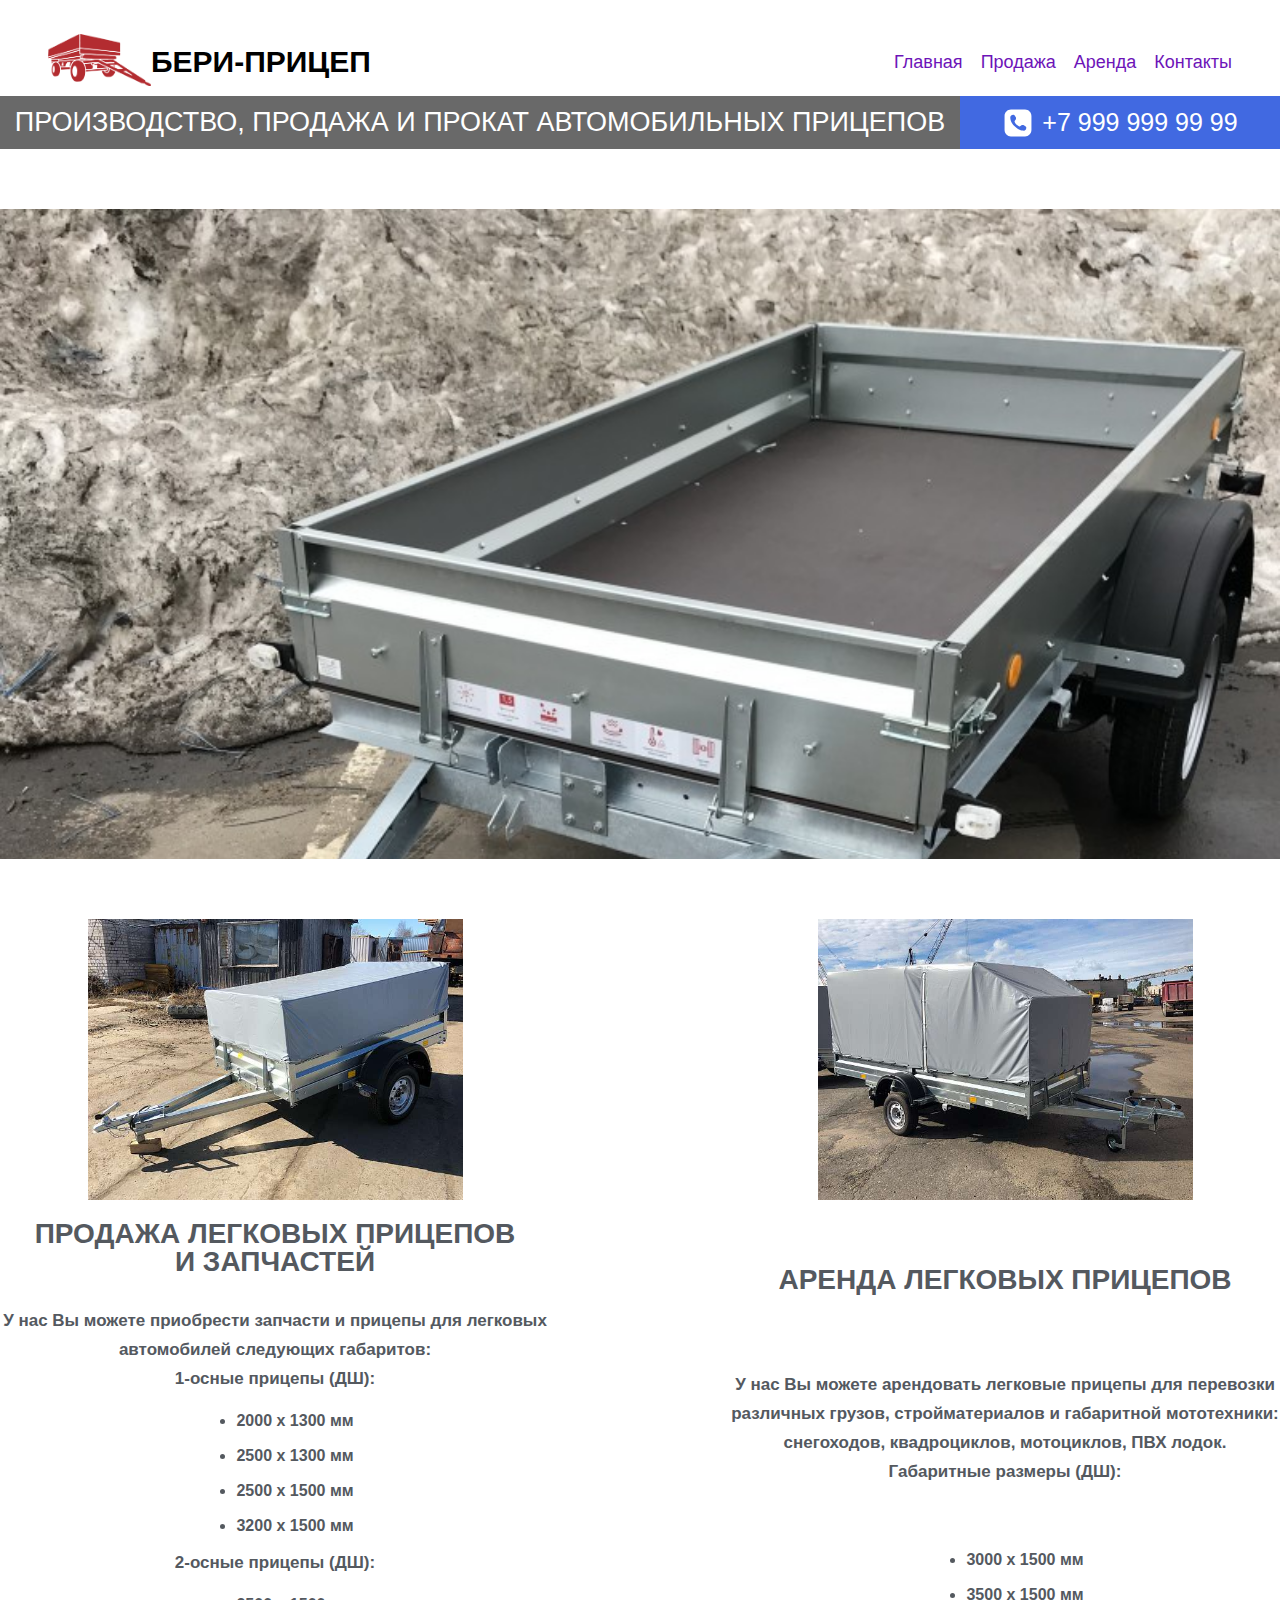
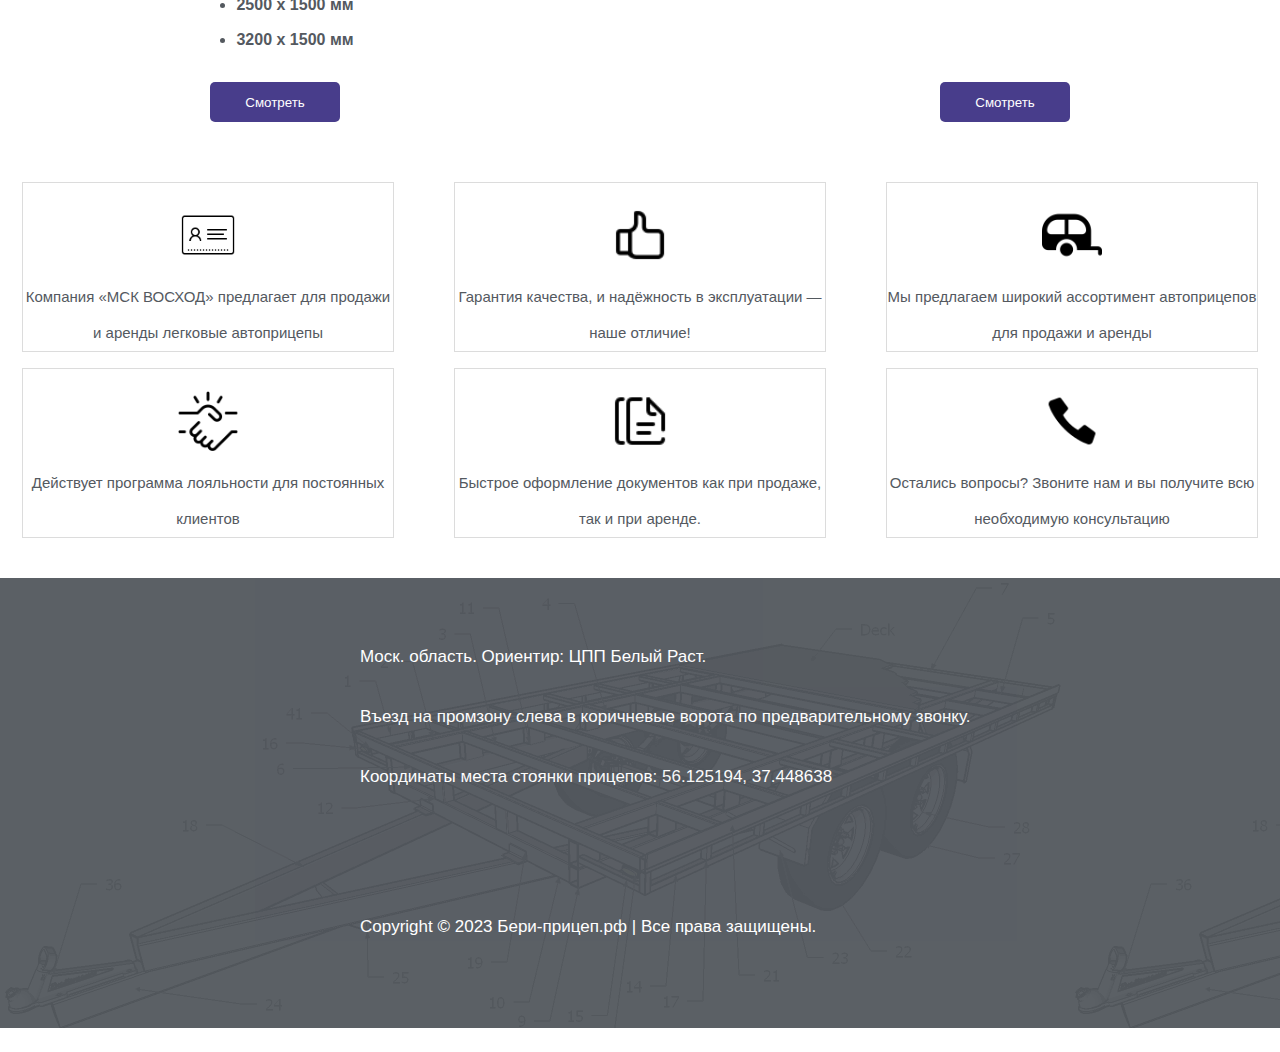
==== index.html @ 446b3efd "Add files via upload" ====
﻿<!DOCTYPE html>

<html lang="ru">

<head>
    <meta charset="UTF-8">
    <meta name="viewport" content="width=device-width, initial-scale=1.0">
    <title>БЕРИ-ПРИЦЕП</title>
    <link rel="stylesheet" href="./pages/index.css"> <!-- Подключенный css файл-->
    <link rel="shortcut icon" href="./images/logo-mini.png">
</head>

<body class="page">
    <header class="header">
        <div class="header__section-logo">
            <a href="">
                <img src="./images/logo.png" alt="Логотип." class="header__logo" />
            </a>
            <h1 class="header__title">БЕРИ-ПРИЦЕП</h1>
        </div>
        <div class="header__section-menu">
            <ul class="header__links">
                <li class="header__item"><a class="header__link header__link_home" href="">Главная</a></li>
                <li class="header__item"><a class="header__link header__link_sale" href="">Продажа</a></li>
                <li class="header__item"><a class="header__link header__link_rent" href="">Аренда</a></li>
                <li class="header__item"><a class="header__link header__link_contacts" href="">Контакты</a></li>
            </ul>
        </div>
    </header>

    <main class="content">

        <section class="info">
            <h2 class="info__title">ПРОИЗВОДСТВО, ПРОДАЖА И&nbsp;ПРОКАТ АВТОМОБИЛЬНЫХ ПРИЦЕПОВ</h2>
            <div class="info__inform">
                <img src="./images/telephone.svg" class="info__inform__logo"/>
                <a href="tel:+79999999999" class="info__inform_telephone">+7 999 999 99 99</a>
            </div>
        </section>

        <section class="anime-slide">
            <div class="anime-slide__items">
                <div class="anime-slide__item anime-slide__item:nth-child(1)"></div>
                <div class="anime-slide__item anime-slide__item:nth-child(2)"></div>
                <div class="anime-slide__item anime-slide__item:nth-child(3)"></div>
                <div class="anime-slide__item anime-slide__item:nth-child(4)"></div>
                <div class="anime-slide__item anime-slide__item:nth-child(5)"></div>
            </div>
        </section>

        <section class="types">
            <div class="item">
                <img class="item__img" src="./images/sale.jpg" />
                <h2 class="item__title">ПРОДАЖА ЛЕГКОВЫХ ПРИЦЕПОВ И&nbsp;ЗАПЧАСТЕЙ</h2>
                <p class="item__info">У&nbsp;нас Вы&nbsp;можете приобрести запчасти и&nbsp;прицепы для легковых автомобилей следующих габаритов:<br /> 1-осные прицепы (ДШ):</p>
                <ul class="item__list">
                    <li class="item__list_element">2000 х 1300 мм</li>
                    <li class="item__list_element">2500 х 1300 мм</li>
                    <li class="item__list_element">2500 х 1500 мм</li>
                    <li class="item__list_element">3200 х 1500 мм</li>
                </ul>
                <p class="item__info">2-осные прицепы (ДШ):</p>
                <ul class="item__list">
                    <li class="item__list_element">2500 х 1500 мм</li>
                    <li class="item__list_element">3200 х 1500 мм</li>
                </ul>
                <button class="item__button">Смотреть</button>
            </div>
            <div class="item">
                <img class="item__img" src="./images/rent.jpg" />
                <h2 class="item__title">АРЕНДА ЛЕГКОВЫХ ПРИЦЕПОВ</h2>
                <p class="item__info">У&nbsp;нас&nbsp;Вы можете арендовать легковые прицепы для перевозки различных грузов, стройматериалов и&nbsp;габаритной мототехники: снегоходов, квадроциклов, мотоциклов, ПВХ лодок.<br/>Габаритные размеры (ДШ):</p>
                <ul class="item__list">
                    <li class="item__list_element">3000 х 1500 мм</li>
                    <li class="item__list_element">3500 х 1500 мм</li>
                </ul>
                <button class="item__button">Смотреть</button>
            </div>
        </section>

        <section class="elements">
            <div class="element">
                <img class="element__img" src="./images/card.png" />
                <p class="element__info">Компания &laquo;МСК ВОСХОД&raquo; предлагает для продажи и&nbsp;аренды легковые автоприцепы</p>
            </div>
            <div class="element">
                <img class="element__img" src="./images/like.png" />
                <p class="element__info">Гарантия качества, и&nbsp;надёжность в&nbsp;эксплуатации&nbsp;&mdash; наше отличие!</p>
            </div>
            <div class="element">
                <img class="element__img" src="./images/logo-mini.png" />
                <p class="element__info">Мы&nbsp;предлагаем широкий ассортимент автоприцепов для продажи и&nbsp;аренды</p>
            </div>
            <div class="element">
                <img class="element__img" src="./images/hands.png" />
                <p class="element__info">Действует программа лояльности для постоянных клиентов</p>
            </div>
            <div class="element">
                <img class="element__img" src="./images/doc.png" />
                <p class="element__info">Быстрое оформление документов как при продаже, так и&nbsp;при аренде.</p>
            </div>
            <div class="element">
                <img class="element__img" src="./images/phone.png" />
                <p class="element__info">Остались вопросы? Звоните нам и&nbsp;вы&nbsp;получите всю необходимую консультацию</p>
            </div>
        </section>

    </main>

    <footer class="footer">
        <div class="footer__box">
            <div class="footer__content">
                <p class="footer__info">Моск. область. Ориентир: ЦПП Белый Раст.<br />Въезд на промзону слева в коричневые ворота по предварительному звонку.<br />Координаты места стоянки прицепов: 56.125194, 37.448638</p>
                <p class="footer__info_copyright">Copyright © 2023 Бери-прицеп.рф | Все права защищены.</p>
            </div>
        </div>
    </footer>
</body>

</html>
---- pages/index.css ----
@import url(../vendor/normalize.css);

/*����������� �������*/
@import url(../fonts/inter.css);

/*����� ��������*/
@import url(../blocks/page/page.css);

/*����� header*/
@import url(../blocks/header/header.css);
@import url(../blocks/header/__section-logo/header__section-logo.css);
@import url(../blocks/header/__logo/header__logo.css);
@import url(../blocks/header/__title/header__title.css);
@import url(../blocks/header/__section-menu/header__section-menu.css);
@import url(../blocks/header/__links/header__links.css);
@import url(../blocks/header/__item/header__item.css);
@import url(../blocks/header/__link/header__link.css);

/*����� main*/
@import url(../blocks/content/content.css);

/* C���� ������ anime-slide*/
@import url(../blocks/anime-slide/anime-slide.css);
@import url(../blocks/anime-slide/__items/anime-slide__items.css);
@import url(../blocks/anime-slide/__item/anime-slide__item.css);

/*����� ������ info*/
@import url(../blocks/info/info.css);
@import url(../blocks/info/__title/info__title.css);
@import url(../blocks/info/__inform/info__inform.css);
@import url(../blocks/info/__inform/_logo/info__inform_logo.css);
@import url(../blocks/info/__inform/_telephone/info__inform_telephone.css);

/*����� ������ types*/
@import url(../blocks/types/types.css);
@import url(../blocks/item/item.css);
@import url(../blocks/item/__img/item__img.css);
@import url(../blocks/item/__title/item__title.css);
@import url(../blocks/item/__info/item__info.css);
@import url(../blocks/item/__list/item__list.css);
@import url(../blocks/item/__list/_element/item__list_element.css);
@import url(../blocks/item/__button/item__button.css);

/*����� ������ elements*/
@import url(../blocks/elements/elements.css);
@import url(../blocks/element/element.css);
@import url(../blocks/element/__img/element__img.css);
@import url(../blocks/element/__info/element__info.css);

/*����� ������ footer*/
@import url(../blocks/footer/footer.css);
@import url(../blocks/footer/__box/footer__box.css);
@import url(../blocks/footer/__content/footer__content.css);
@import url(../blocks/footer/__info/footer__info.css);
@import url(../blocks/footer/__info/_copyright/footer__info_copyright.css);
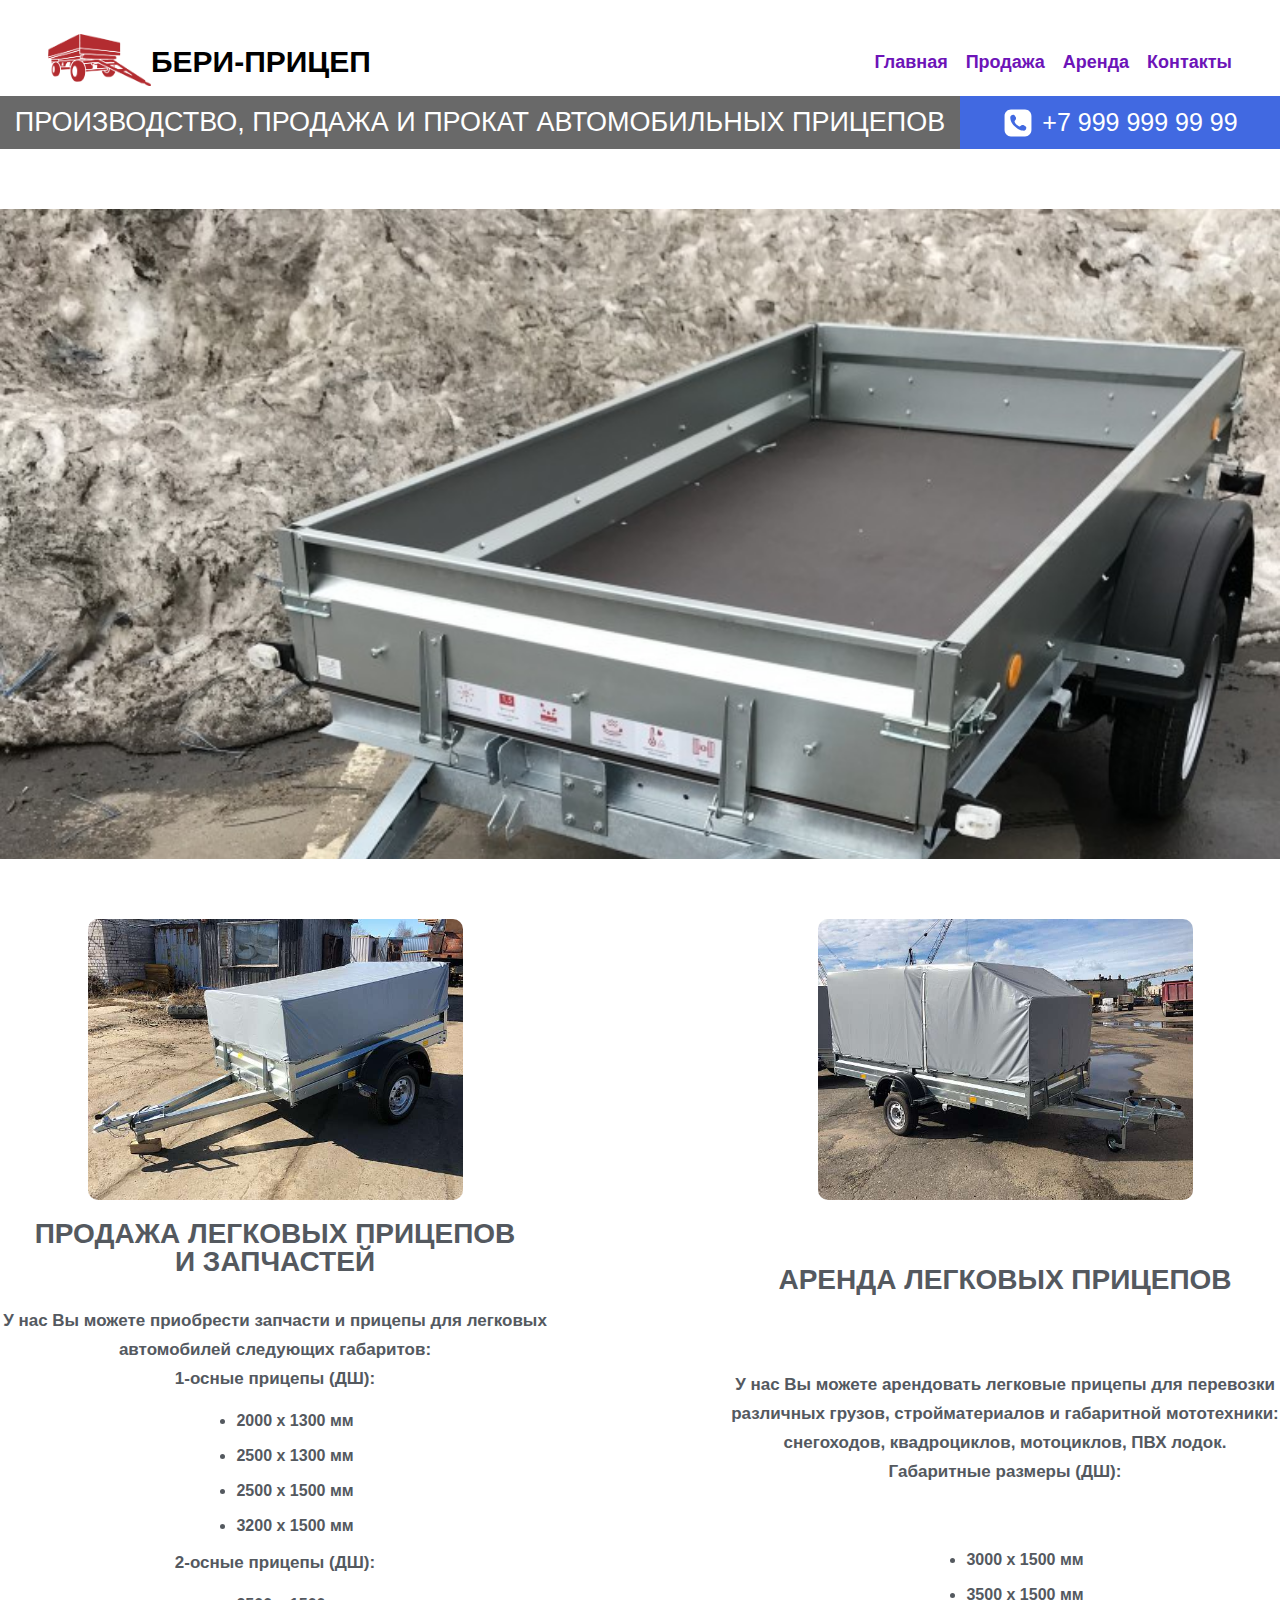
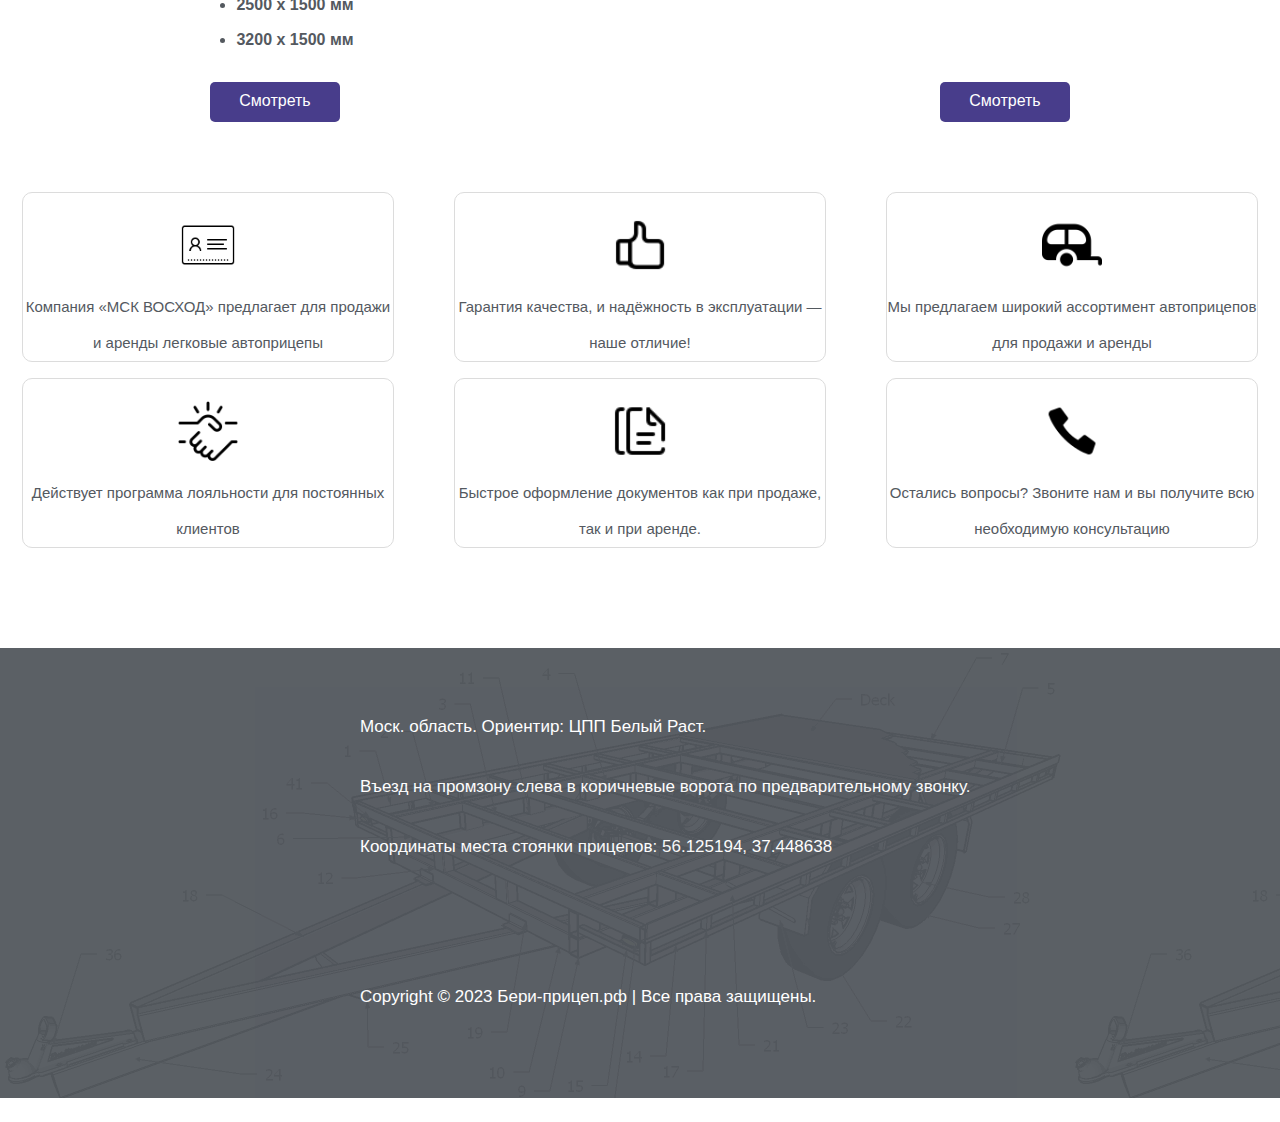
==== commit 80a7d599: "Add files via upload" ====
--- a/index.html
+++ b/index.html
@@ -6,38 +6,39 @@
     <meta charset="UTF-8">
     <meta name="viewport" content="width=device-width, initial-scale=1.0">
     <title>БЕРИ-ПРИЦЕП</title>
-    <link rel="stylesheet" href="./pages/index.css"> <!-- Подключенный css файл-->
+    <link rel="stylesheet" href="./styles/index.css"> <!-- Подключенный css файл-->
     <link rel="shortcut icon" href="./images/logo-mini.png">
 </head>
 
 <body class="page">
+    <!-- Секция шапка сайта -->
     <header class="header">
         <div class="header__section-logo">
-            <a href="">
+            <a href="index.html">
                 <img src="./images/logo.png" alt="Логотип." class="header__logo" />
             </a>
             <h1 class="header__title">БЕРИ-ПРИЦЕП</h1>
         </div>
         <div class="header__section-menu">
             <ul class="header__links">
-                <li class="header__item"><a class="header__link header__link_home" href="">Главная</a></li>
-                <li class="header__item"><a class="header__link header__link_sale" href="">Продажа</a></li>
-                <li class="header__item"><a class="header__link header__link_rent" href="">Аренда</a></li>
+                <li class="header__item"><a class="header__link header__link_home" href="index.html">Главная</a></li>
+                <li class="header__item"><a class="header__link header__link_sale" href="pages/sale.html">Продажа</a></li>
+                <li class="header__item"><a class="header__link header__link_rent" href="pages/rent.html">Аренда</a></li>
                 <li class="header__item"><a class="header__link header__link_contacts" href="">Контакты</a></li>
             </ul>
         </div>
     </header>
 
     <main class="content">
-
+        <!-- Секция с номером телефона -->
         <section class="info">
             <h2 class="info__title">ПРОИЗВОДСТВО, ПРОДАЖА И&nbsp;ПРОКАТ АВТОМОБИЛЬНЫХ ПРИЦЕПОВ</h2>
             <div class="info__inform">
-                <img src="./images/telephone.svg" class="info__inform__logo"/>
+                <img src="./images/telephone.svg" class="info__inform__logo" />
                 <a href="tel:+79999999999" class="info__inform_telephone">+7 999 999 99 99</a>
             </div>
         </section>
-
+        <!-- Секция слайдер с анимацией картинок -->
         <section class="anime-slide">
             <div class="anime-slide__items">
                 <div class="anime-slide__item anime-slide__item:nth-child(1)"></div>
@@ -47,7 +48,7 @@
                 <div class="anime-slide__item anime-slide__item:nth-child(5)"></div>
             </div>
         </section>
-
+        <!-- Секция с продажей и арендой прицепов -->
         <section class="types">
             <div class="item">
                 <img class="item__img" src="./images/sale.jpg" />
@@ -64,20 +65,20 @@
                     <li class="item__list_element">2500 х 1500 мм</li>
                     <li class="item__list_element">3200 х 1500 мм</li>
                 </ul>
-                <button class="item__button">Смотреть</button>
+                <a class="item__button" href="pages/sale.html"><p class="item__button_text">Смотреть</p></a>
             </div>
             <div class="item">
                 <img class="item__img" src="./images/rent.jpg" />
                 <h2 class="item__title">АРЕНДА ЛЕГКОВЫХ ПРИЦЕПОВ</h2>
-                <p class="item__info">У&nbsp;нас&nbsp;Вы можете арендовать легковые прицепы для перевозки различных грузов, стройматериалов и&nbsp;габаритной мототехники: снегоходов, квадроциклов, мотоциклов, ПВХ лодок.<br/>Габаритные размеры (ДШ):</p>
+                <p class="item__info">У&nbsp;нас&nbsp;Вы можете арендовать легковые прицепы для перевозки различных грузов, стройматериалов и&nbsp;габаритной мототехники: снегоходов, квадроциклов, мотоциклов, ПВХ лодок.<br />Габаритные размеры (ДШ):</p>
                 <ul class="item__list">
                     <li class="item__list_element">3000 х 1500 мм</li>
                     <li class="item__list_element">3500 х 1500 мм</li>
                 </ul>
-                <button class="item__button">Смотреть</button>
+                <a class="item__button" href="pages/rent.html"><p class="item__button_text">Смотреть</p></a>
             </div>
         </section>
-
+        <!-- Секция с карточками с доп информацией -->
         <section class="elements">
             <div class="element">
                 <img class="element__img" src="./images/card.png" />
@@ -105,8 +106,13 @@
             </div>
         </section>
 
+
+        <section>
+            <a href="tel:+79999999999"  class="call"><img class="call__img" src="./images/call.png"/></a>
+        </section>
+
     </main>
-
+    <!-- Секция подвал сайта -->
     <footer class="footer">
         <div class="footer__box">
             <div class="footer__content">
@@ -115,6 +121,7 @@
             </div>
         </div>
     </footer>
+
 </body>
 
 </html>--- a/styles/index.css
+++ b/styles/index.css
@@ -0,0 +1,97 @@
+@import url(../vendor/normalize.css);
+
+/*����������� �������*/
+@import url(../fonts/inter.css);
+
+/*����� ��������*/
+@import url(../blocks/page/page.css);
+
+/*����� ������� ��������*/
+
+/*����� header*/
+@import url(../blocks/header/header.css);
+@import url(../blocks/header/__section-logo/header__section-logo.css);
+@import url(../blocks/header/__logo/header__logo.css);
+@import url(../blocks/header/__title/header__title.css);
+@import url(../blocks/header/__section-menu/header__section-menu.css);
+@import url(../blocks/header/__links/header__links.css);
+@import url(../blocks/header/__item/header__item.css);
+@import url(../blocks/header/__link/header__link.css);
+
+/*����� main*/
+@import url(../blocks/content/content.css);
+
+/* C���� ������ anime-slide*/
+@import url(../blocks/anime-slide/anime-slide.css);
+@import url(../blocks/anime-slide/__items/anime-slide__items.css);
+@import url(../blocks/anime-slide/__item/anime-slide__item.css);
+
+/*����� ������ info*/
+@import url(../blocks/info/info.css);
+@import url(../blocks/info/__title/info__title.css);
+@import url(../blocks/info/__inform/info__inform.css);
+@import url(../blocks/info/__inform/_logo/info__inform_logo.css);
+@import url(../blocks/info/__inform/_telephone/info__inform_telephone.css);
+
+/*����� ������ types*/
+@import url(../blocks/types/types.css);
+@import url(../blocks/item/item.css);
+@import url(../blocks/item/__img/item__img.css);
+@import url(../blocks/item/__title/item__title.css);
+@import url(../blocks/item/__info/item__info.css);
+@import url(../blocks/item/__list/item__list.css);
+@import url(../blocks/item/__list/_element/item__list_element.css);
+@import url(../blocks/item/__button/item__button.css);
+@import url(../blocks/item/__button/_text/item__button_text.css);
+
+/*����� ������ elements*/
+@import url(../blocks/elements/elements.css);
+@import url(../blocks/element/element.css);
+@import url(../blocks/element/__img/element__img.css);
+@import url(../blocks/element/__info/element__info.css);
+
+/*����� ������ footer*/
+@import url(../blocks/footer/footer.css);
+@import url(../blocks/footer/__box/footer__box.css);
+@import url(../blocks/footer/__content/footer__content.css);
+@import url(../blocks/footer/__info/footer__info.css);
+@import url(../blocks/footer/__info/_copyright/footer__info_copyright.css);
+
+/*����� �������� rent ������*/
+
+/*����� ������ title-rent*/
+@import url(../blocks/title-rent/title-rent.css);
+@import url(../blocks/heading/heading.css);
+
+/*������ rent*/
+@import url(../blocks/rent/rent.css);
+@import url(../blocks/rent/__title/rent__title.css);
+@import url(../blocks/rent/__img/rent__img.css);
+@import url(../blocks/rent/__img/_image/rent__img_image.css);
+
+/*������ data-rent*/
+@import url(../blocks/data-rent/data-rent.css);
+@import url(../blocks/data-info/data-info.css);
+@import url(../blocks/data-info/__title/data-info__title.css);
+@import url(../blocks/data-info/__text/data-info__text.css);
+@import url(../blocks/data-info/__list/data-info__list.css);
+@import url(../blocks/data-info/__list/_text/data-info__list_text.css);
+
+/*������ add-text*/
+@import url(../blocks/add-text/add-text.css);
+@import url(../blocks/add-block/add-block.css);
+@import url(../blocks/add-block/__text/add-block__text.css);
+
+/*����� �������� sale ������*/
+@import url(../blocks/cards/cards.css);
+@import url(../blocks/cards/__item/cards__item.css);
+@import url(../blocks/cards/__list/cards__list.css);
+@import url(../blocks/cards/__image/cards__image.css);
+@import url(../blocks/cards/__block/cards__block.css);
+@import url(../blocks/cards/__title/cards__title.css);
+@import url(../blocks/cards/__text/cards__text.css);
+@import url(../blocks/cards/__button/cards__button.css);
+
+/*����� ������ ������*/
+@import url(../blocks/call/call.css);
+@import url(../blocks/call/__img/call__img.css);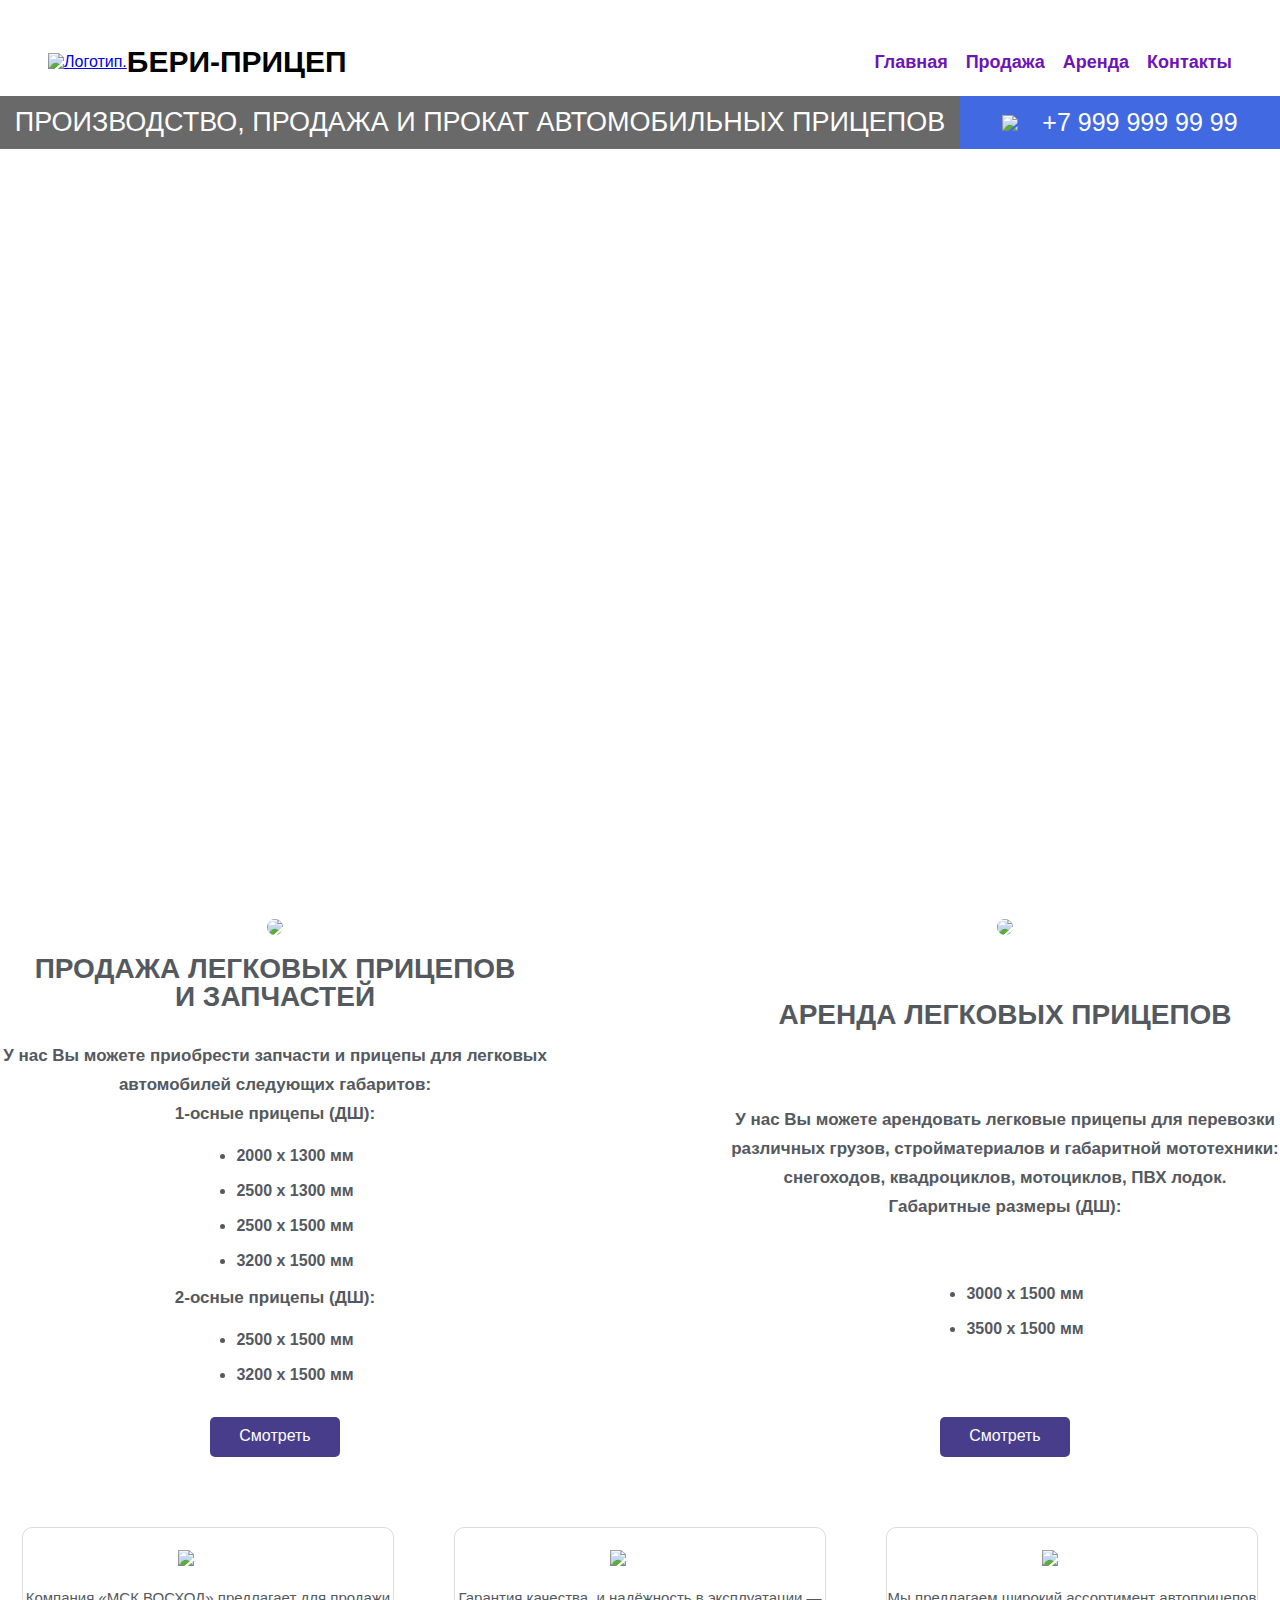
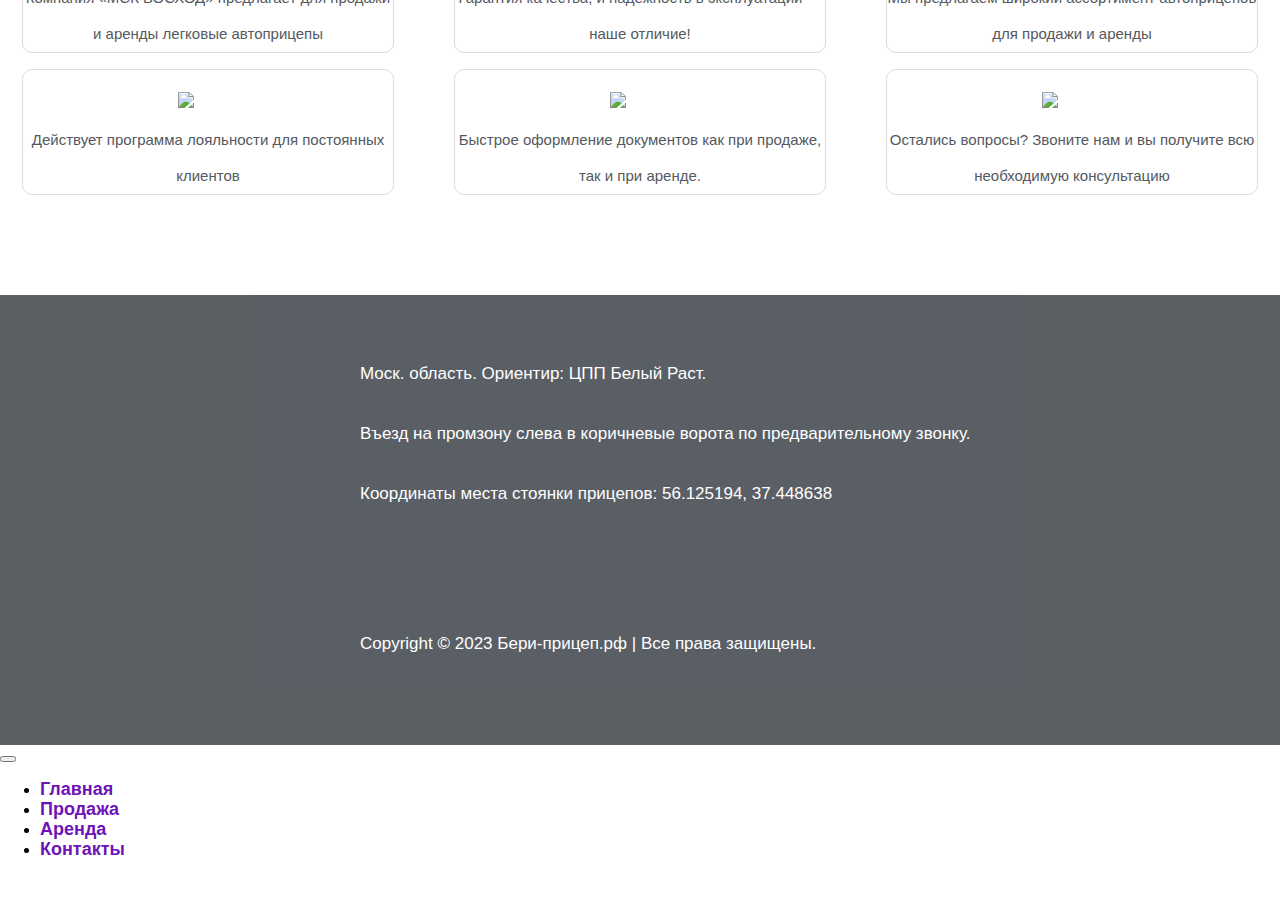
==== commit 4820b0c4: "Add files via upload" ====
--- a/index.html
+++ b/index.html
@@ -22,10 +22,16 @@
         <div class="header__section-menu">
             <ul class="header__links">
                 <li class="header__item"><a class="header__link header__link_home" href="index.html">Главная</a></li>
-                <li class="header__item"><a class="header__link header__link_sale" href="pages/sale.html">Продажа</a></li>
-                <li class="header__item"><a class="header__link header__link_rent" href="pages/rent.html">Аренда</a></li>
-                <li class="header__item"><a class="header__link header__link_contacts" href="">Контакты</a></li>
+                <li class="header__item"><a class="header__link header__link_sale" href="pages/sale.html">Продажа</a>
+                </li>
+                <li class="header__item"><a class="header__link header__link_rent" href="pages/rent.html">Аренда</a>
+                </li>
+                <li class="header__item"><a class="header__link header__link_contacts"
+                        href="pages/contacts.html">Контакты</a></li>
             </ul>
+        </div>
+        <div class="header__section-menu-burger">
+            <button class="header__section-menu-burger-button" type="button" id="burgerMenu"></button>
         </div>
     </header>
 
@@ -53,7 +59,8 @@
             <div class="item">
                 <img class="item__img" src="./images/sale.jpg" />
                 <h2 class="item__title">ПРОДАЖА ЛЕГКОВЫХ ПРИЦЕПОВ И&nbsp;ЗАПЧАСТЕЙ</h2>
-                <p class="item__info">У&nbsp;нас Вы&nbsp;можете приобрести запчасти и&nbsp;прицепы для легковых автомобилей следующих габаритов:<br /> 1-осные прицепы (ДШ):</p>
+                <p class="item__info">У&nbsp;нас Вы&nbsp;можете приобрести запчасти и&nbsp;прицепы для легковых
+                    автомобилей следующих габаритов:<br /> 1-осные прицепы (ДШ):</p>
                 <ul class="item__list">
                     <li class="item__list_element">2000 х 1300 мм</li>
                     <li class="item__list_element">2500 х 1300 мм</li>
@@ -65,32 +72,41 @@
                     <li class="item__list_element">2500 х 1500 мм</li>
                     <li class="item__list_element">3200 х 1500 мм</li>
                 </ul>
-                <a class="item__button" href="pages/sale.html"><p class="item__button_text">Смотреть</p></a>
+                <a class="item__button" href="pages/sale.html">
+                    <p class="item__button_text">Смотреть</p>
+                </a>
             </div>
             <div class="item">
                 <img class="item__img" src="./images/rent.jpg" />
                 <h2 class="item__title">АРЕНДА ЛЕГКОВЫХ ПРИЦЕПОВ</h2>
-                <p class="item__info">У&nbsp;нас&nbsp;Вы можете арендовать легковые прицепы для перевозки различных грузов, стройматериалов и&nbsp;габаритной мототехники: снегоходов, квадроциклов, мотоциклов, ПВХ лодок.<br />Габаритные размеры (ДШ):</p>
+                <p class="item__info">У&nbsp;нас&nbsp;Вы можете арендовать легковые прицепы для перевозки различных
+                    грузов, стройматериалов и&nbsp;габаритной мототехники: снегоходов, квадроциклов, мотоциклов, ПВХ
+                    лодок.<br />Габаритные размеры (ДШ):</p>
                 <ul class="item__list">
                     <li class="item__list_element">3000 х 1500 мм</li>
                     <li class="item__list_element">3500 х 1500 мм</li>
                 </ul>
-                <a class="item__button" href="pages/rent.html"><p class="item__button_text">Смотреть</p></a>
+                <a class="item__button" href="pages/rent.html">
+                    <p class="item__button_text">Смотреть</p>
+                </a>
             </div>
         </section>
         <!-- Секция с карточками с доп информацией -->
         <section class="elements">
             <div class="element">
                 <img class="element__img" src="./images/card.png" />
-                <p class="element__info">Компания &laquo;МСК ВОСХОД&raquo; предлагает для продажи и&nbsp;аренды легковые автоприцепы</p>
+                <p class="element__info">Компания &laquo;МСК ВОСХОД&raquo; предлагает для продажи и&nbsp;аренды легковые
+                    автоприцепы</p>
             </div>
             <div class="element">
                 <img class="element__img" src="./images/like.png" />
-                <p class="element__info">Гарантия качества, и&nbsp;надёжность в&nbsp;эксплуатации&nbsp;&mdash; наше отличие!</p>
+                <p class="element__info">Гарантия качества, и&nbsp;надёжность в&nbsp;эксплуатации&nbsp;&mdash; наше
+                    отличие!</p>
             </div>
             <div class="element">
                 <img class="element__img" src="./images/logo-mini.png" />
-                <p class="element__info">Мы&nbsp;предлагаем широкий ассортимент автоприцепов для продажи и&nbsp;аренды</p>
+                <p class="element__info">Мы&nbsp;предлагаем широкий ассортимент автоприцепов для продажи и&nbsp;аренды
+                </p>
             </div>
             <div class="element">
                 <img class="element__img" src="./images/hands.png" />
@@ -102,13 +118,13 @@
             </div>
             <div class="element">
                 <img class="element__img" src="./images/phone.png" />
-                <p class="element__info">Остались вопросы? Звоните нам и&nbsp;вы&nbsp;получите всю необходимую консультацию</p>
+                <p class="element__info">Остались вопросы? Звоните нам и&nbsp;вы&nbsp;получите всю необходимую
+                    консультацию</p>
             </div>
         </section>
-
-
+        <!--Секция с кнопкой звонка-->
         <section>
-            <a href="tel:+79999999999"  class="call"><img class="call__img" src="./images/call.png"/></a>
+            <a href="tel:+79999999999" class="call"><img class="call__img" src="./images/call.png" /></a>
         </section>
 
     </main>
@@ -116,12 +132,25 @@
     <footer class="footer">
         <div class="footer__box">
             <div class="footer__content">
-                <p class="footer__info">Моск. область. Ориентир: ЦПП Белый Раст.<br />Въезд на промзону слева в коричневые ворота по предварительному звонку.<br />Координаты места стоянки прицепов: 56.125194, 37.448638</p>
+                <p class="footer__info">Моск. область. Ориентир: ЦПП Белый Раст.<br />Въезд на промзону слева в
+                    коричневые ворота по предварительному звонку.<br />Координаты места стоянки прицепов: 56.125194,
+                    37.448638</p>
                 <p class="footer__info_copyright">Copyright © 2023 Бери-прицеп.рф | Все права защищены.</p>
             </div>
         </div>
     </footer>
 
+    <div class="popup">
+        <button class="popup__close-button" id="closeButton" type="button"></button>
+        <ul class="popup__links-burger">
+            <li class="popup__item"><a class="header__link header__link_home" href="index.html">Главная</a></li>
+            <li class="popup__item"><a class="header__link header__link_sale" href="pages/sale.html">Продажа</a></li>
+            <li class="popup__item"><a class="header__link header__link_rent" href="pages/rent.html">Аренда</a></li>
+            <li class="popup__item"><a class="header__link header__link_contacts" href="pages/contacts.html">Контакты</a></li>
+        </ul>
+    </div>
+
+    <script src="./index.js"></script>
 </body>
 
 </html>--- a/styles/index.css
+++ b/styles/index.css
@@ -17,6 +17,8 @@
 @import url(../blocks/header/__links/header__links.css);
 @import url(../blocks/header/__item/header__item.css);
 @import url(../blocks/header/__link/header__link.css);
+@import url(../blocks/header/__section-menu/header__section-menu-burger.css);
+@import url(../blocks/header/__section-menu/header__section-menu-burger-button.css);
 
 /*����� main*/
 @import url(../blocks/content/content.css);
@@ -82,7 +84,7 @@
 @import url(../blocks/add-block/add-block.css);
 @import url(../blocks/add-block/__text/add-block__text.css);
 
-/*����� �������� sale ������*/
+/*����� �������� sale*/
 @import url(../blocks/cards/cards.css);
 @import url(../blocks/cards/__item/cards__item.css);
 @import url(../blocks/cards/__list/cards__list.css);
@@ -94,4 +96,26 @@
 
 /*����� ������ ������*/
 @import url(../blocks/call/call.css);
-@import url(../blocks/call/__img/call__img.css);+@import url(../blocks/call/__img/call__img.css);
+
+/*����� �������� contacts*/
+@import url(../blocks/info-title/info-title.css);
+
+/*����� ������ contacts*/
+@import url(../blocks/contacts/contacts.css);
+@import url(../blocks/adress-block/adress-block.css);
+@import url(../blocks/adress-block/__title/adress-block__title.css);
+@import url(../blocks/adress-block/__box/adress-block__box.css);
+@import url(../blocks/adress-block/__img/adress-block__img.css);
+@import url(../blocks/adress-block/__text/adress-block__text.css);
+@import url(../blocks/mail/mail.css);
+@import url(../blocks/mail/__text/mail__text.css);
+@import url(../blocks/mail/__url/mail__url.css);
+@import url(../blocks/phone/phone.css);
+@import url(../blocks/phone/__img/phone__img.css);
+@import url(../blocks/phone/__text/phone__text.css);
+
+/* Секция popup */
+@import url(../blocks/popup/popup.css);
+@import url(../blocks/popup/__opened/popup__opened.css);
+@import url(../blocks/popup/__close-button/popup__close-button.css);